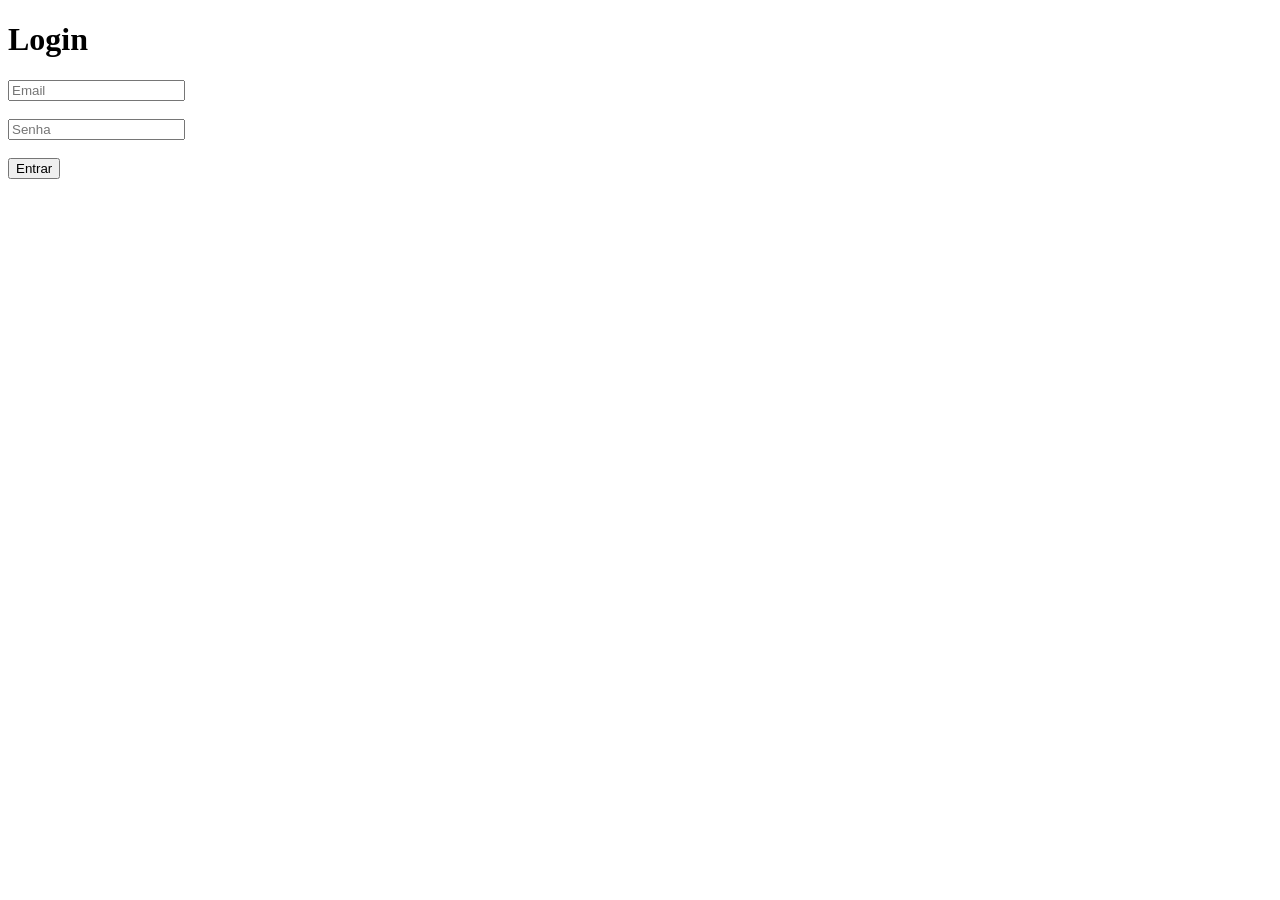
==== templates/login.html @ fd59ca4d "atualizado" ====
<!DOCTYPE html>
<html lang="pt-br">
<head>
    <meta charset="UTF-8">
    <title>Login</title>
</head>
<body>

    <h1>Login</h1>

    <form>
        <input type="email" placeholder="Email">
        <br><br>

        <input type="password" placeholder="Senha">
        <br><br>

        <button type="submit">Entrar</button>
    </form>

</body>
</html>
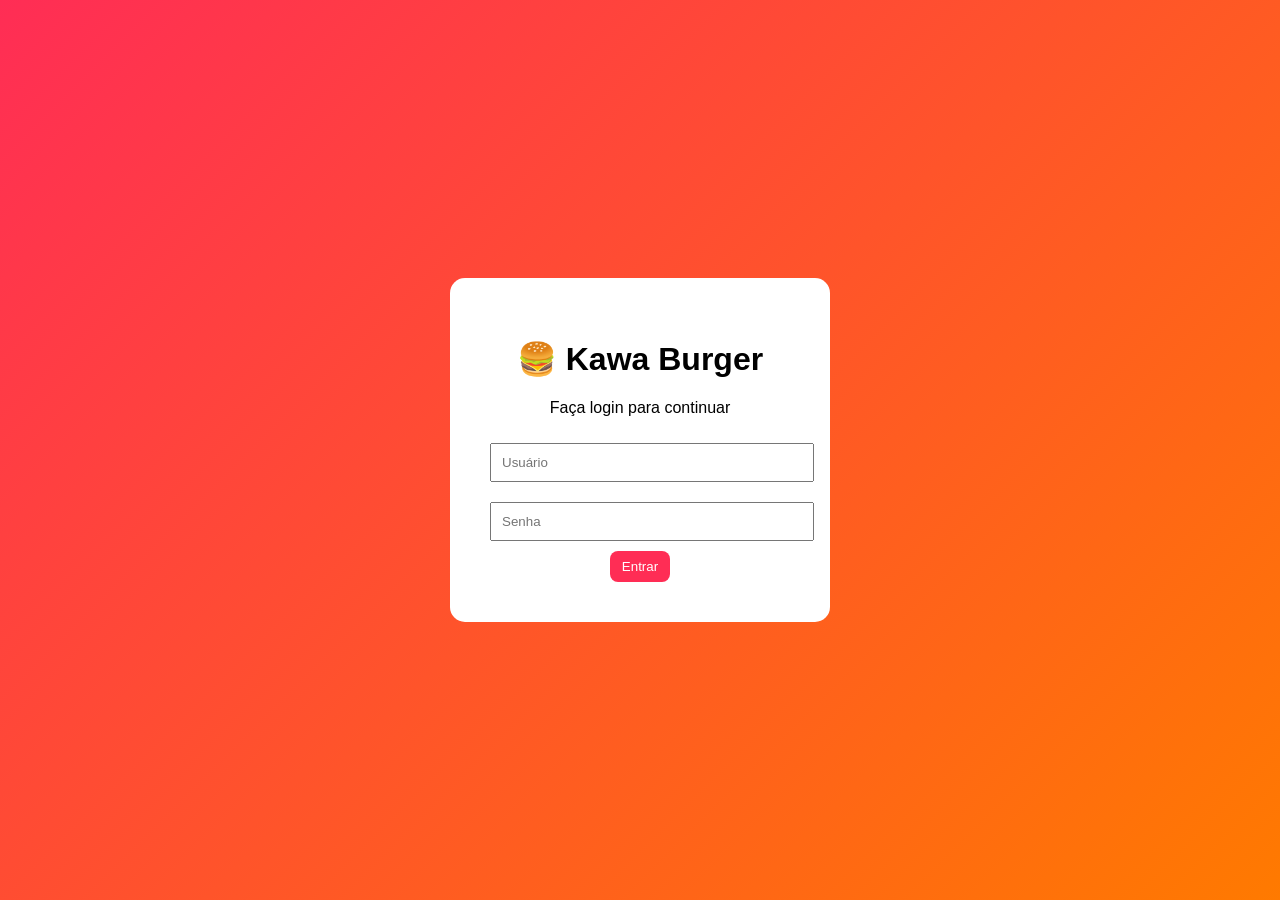
==== commit fb53c8de: "quase pronto" ====
--- a/templates/login.html
+++ b/templates/login.html
@@ -1,22 +1,23 @@
 <!DOCTYPE html>
-<html lang="pt-br">
+<html>
 <head>
-    <meta charset="UTF-8">
-    <title>Login</title>
+<link rel="stylesheet" href="/static/css/style.css">
 </head>
-<body>
+<body class="login-body">
 
-    <h1>Login</h1>
+<div class="login-box">
 
-    <form>
-        <input type="email" placeholder="Email">
-        <br><br>
+    <h1>🍔 Kawa Burger</h1>
+    <p>Faça login para continuar</p>
 
-        <input type="password" placeholder="Senha">
-        <br><br>
+    <form method="POST">
+        <input name="username" placeholder="Usuário">
+        <input name="password" type="password" placeholder="Senha">
 
-        <button type="submit">Entrar</button>
+        <button>Entrar</button>
     </form>
 
+</div>
+
 </body>
-</html>+</html> 
--- a/static/css/style.css
+++ b/static/css/style.css
@@ -0,0 +1,138 @@
+body {
+    font-family: Arial;
+    margin: 0;
+    background: #f4f4f4;
+}
+
+header {
+    background: #ff2d55;
+    color: white;
+    padding: 15px;
+    display: flex;
+    justify-content: space-between;
+}
+
+.container {
+    padding: 20px;
+}
+
+.card {
+    background: white;
+    padding: 15px;
+    margin: 10px 0;
+    border-radius: 10px;
+}
+
+button {
+    background: #ff2d55;
+    color: white;
+    border: none;
+    padding: 8px 12px;
+    border-radius: 8px;
+}
+.home {
+    height: 100vh;
+    display: flex;
+    flex-direction: column;
+    justify-content: center;
+    align-items: center;
+    background: linear-gradient(135deg, #ff2d55, #ff7a00);
+    color: white;
+}
+
+.home h1 {
+    font-size: 50px;
+}
+
+.buttons button {
+    margin: 10px;
+    padding: 15px 25px;
+    border-radius: 12px;
+    border: none;
+    cursor: pointer;
+    font-size: 16px;
+}
+
+.cart {
+    position: fixed;
+    right: -400px;
+    top: 0;
+    width: 350px;
+    height: 100%;
+    background: white;
+    box-shadow: -2px 0 10px rgba(0,0,0,0.2);
+    transition: 0.3s;
+    padding: 20px;
+    z-index: 999;
+}
+
+.cart.open {
+    right: 0;
+}
+
+.cart-header {
+    display:flex;
+    justify-content: space-between;
+}
+
+.cart-btn {
+    position: fixed;
+    right: 20px;
+    bottom: 20px;
+    background: #ff2d55;
+    color: white;
+    padding: 15px;
+    border-radius: 50%;
+}
+.login-body {
+    background: linear-gradient(135deg,#ff2d55,#ff7a00);
+    height: 100vh;
+    display:flex;
+    justify-content:center;
+    align-items:center;
+    font-family: Arial;
+}
+
+.login-box {
+    background:white;
+    padding:40px;
+    border-radius:15px;
+    text-align:center;
+    width:300px;
+}
+
+.login-box input {
+    width:100%;
+    margin:10px 0;
+    padding:10px;
+}
+.sidebar {
+    width:200px;
+    height:100vh;
+    background:#111;
+    color:white;
+    position:fixed;
+    padding:20px;
+}
+
+.sidebar a {
+    color:white;
+    display:block;
+    margin:10px 0;
+}
+
+.main {
+    margin-left:220px;
+    padding:20px;
+}
+
+.cards {
+    display:flex;
+    gap:20px;
+}
+
+.card {
+    background:#f4f4f4;
+    padding:20px;
+    border-radius:10px;
+}
